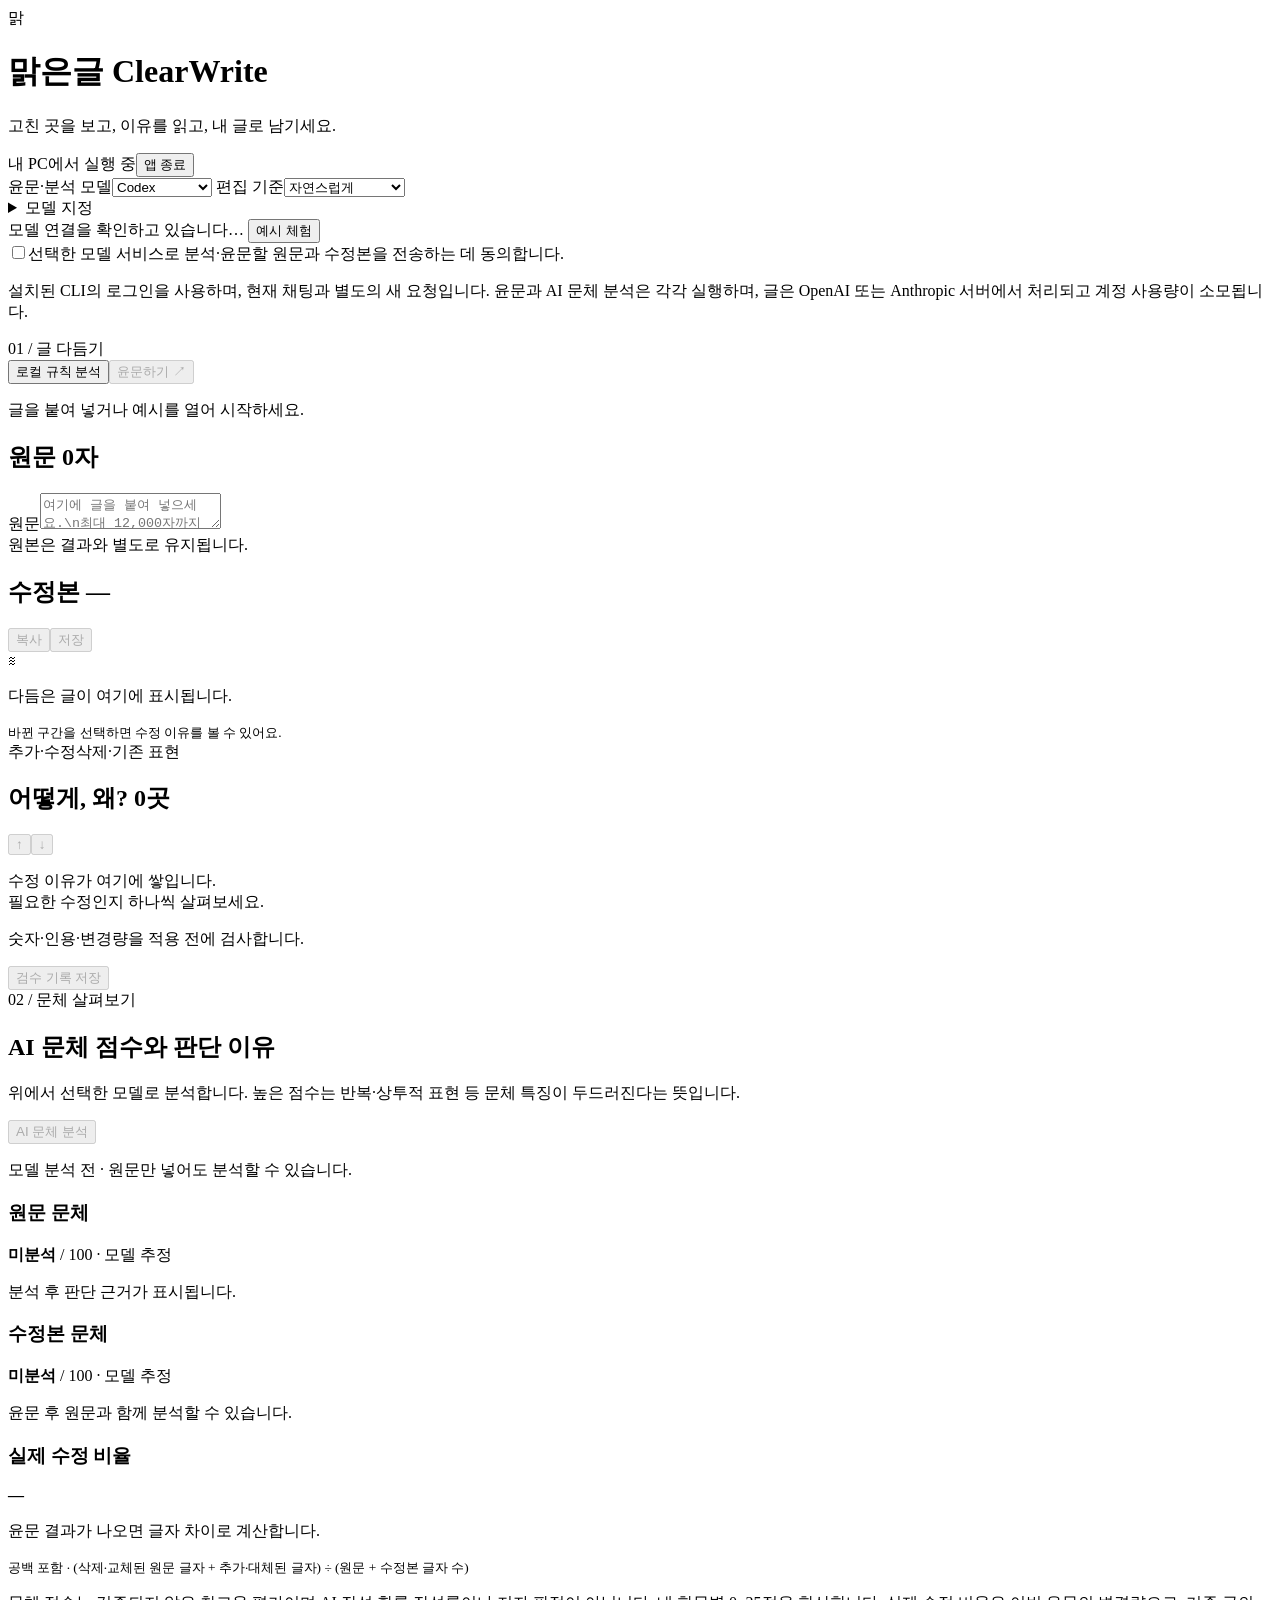
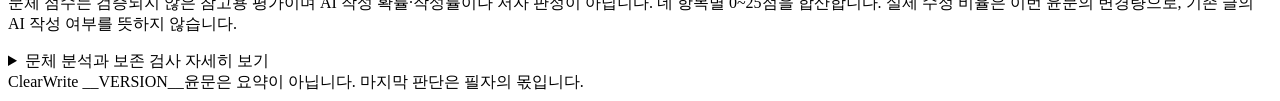
==== src/clearwrite/web/index.html @ 113812fc "Publish ClearWrite 0.3.0 with illustrated Korean and English guides" ====
<!doctype html>
<html lang="ko"><head><meta charset="utf-8"><meta name="viewport" content="width=device-width,initial-scale=1">
<meta name="clearwrite-token" content="__TOKEN__"><title>ClearWrite · 맑은글</title>
<style nonce="__NONCE__">__STYLE__</style></head>
<body><div class="app-shell">
<header class="app-header"><div class="brand"><span class="brand-mark" aria-hidden="true">맑</span><div><h1>맑은글 <span>ClearWrite</span></h1><p>고친 곳을 보고, 이유를 읽고, 내 글로 남기세요.</p></div></div><div class="header-actions"><span class="local-badge">내 PC에서 실행 중</span><button id="shutdown" class="quiet">앱 종료</button></div></header>
<main>
<section class="toolbar" aria-label="윤문 설정">
<label class="field">윤문·분석 모델<select id="backend"><option value="codex">Codex</option><option value="claude">Claude Code</option></select></label>
<label class="field">편집 기준<select id="mode"><option value="personal">자연스럽게</option><option value="publish">필자의 말투 유지</option><option value="technical">기술 문서</option><option value="preserve">원문 보존</option></select></label>
<details class="model-setting"><summary>모델 지정</summary><label class="field">모델 이름 <input id="model" maxlength="120" placeholder="비우면 CLI 기본 모델" aria-label="모델 이름"></label></details>
<span id="connection" class="connection" role="status">모델 연결을 확인하고 있습니다…</span>
<button id="example" class="secondary">예시 체험</button>
</section>
<div id="permission" class="permission"><label class="check"><input id="model-consent" type="checkbox"><span>선택한 모델 서비스로 분석·윤문할 원문과 수정본을 전송하는 데 동의합니다.</span></label><p>설치된 CLI의 로그인을 사용하며, 현재 채팅과 별도의 새 요청입니다. 윤문과 AI 문체 분석은 각각 실행하며, 글은 OpenAI 또는 Anthropic 서버에서 처리되고 계정 사용량이 소모됩니다.</p></div>
<div class="workbar"><div><span class="step-label">01 / 글 다듬기</span><span id="demo-badge" class="demo-badge" hidden>예시 · 저장된 편집안 · 모델 요청 없음</span></div><div class="run-actions"><button id="analyze" class="quiet">로컬 규칙 분석</button><button id="cancel" class="secondary" hidden>요청 취소</button><button id="rewrite" class="primary" disabled>윤문하기 <span aria-hidden="true">↗</span></button></div></div>
<p id="status" class="status" role="status" aria-live="polite">글을 붙여 넣거나 예시를 열어 시작하세요.</p>
<section class="workspace" aria-label="원문과 수정본 비교">
<section class="pane input-pane" aria-labelledby="input-title"><div class="pane-head"><h2 id="input-title">원문 <span id="input-count">0자</span></h2><button id="edit-toggle" class="small quiet" hidden>원문 편집</button></div><label class="sr-only" for="input">원문</label><textarea id="input" maxlength="12000" placeholder="여기에 글을 붙여 넣으세요.\n최대 12,000자까지 다듬을 수 있습니다." spellcheck="false"></textarea><div id="original-diff" class="prose" role="region" aria-label="원문 변경 표시" hidden></div><div class="pane-foot"><span>원본은 결과와 별도로 유지됩니다.</span></div></section>
<section class="pane result-pane" aria-labelledby="result-title"><div class="pane-head"><h2 id="result-title">수정본 <span id="result-count">—</span></h2><div class="inline-actions"><button id="copy" class="small quiet" disabled>복사</button><button id="save-text" class="small quiet" disabled>저장</button></div></div><div id="result" class="prose" role="region" aria-label="수정본"><div class="empty-state"><span class="paper-lines" aria-hidden="true">≋</span><p>다듬은 글이 여기에 표시됩니다.</p><small>바뀐 구간을 선택하면 수정 이유를 볼 수 있어요.</small></div></div><div class="pane-foot legend"><span><i class="swatch added"></i>추가·수정</span><span><i class="swatch removed"></i>삭제·기존 표현</span></div></section>
<aside class="changes-pane" aria-labelledby="changes-title"><div class="pane-head"><h2 id="changes-title">어떻게, 왜? <span id="change-count">0곳</span></h2><div class="inline-actions"><button id="previous-change" class="small quiet arrow" aria-label="이전 수정" disabled>↑</button><button id="next-change" class="small quiet arrow" aria-label="다음 수정" disabled>↓</button></div></div><div id="changes" class="changes-list"><p class="empty-reasons">수정 이유가 여기에 쌓입니다.<br>필요한 수정인지 하나씩 살펴보세요.</p></div></aside>
</section>
<div class="verification-strip"><p id="verification">숫자·인용·변경량을 적용 전에 검사합니다.</p><button id="save-report" class="quiet" disabled title="원문과 수정본이 포함된 JSON을 저장합니다">검수 기록 저장</button></div>
<section class="style-review" aria-labelledby="style-title">
<div class="style-heading"><div><span class="step-label">02 / 문체 살펴보기</span><h2 id="style-title">AI 문체 점수와 판단 이유</h2><p>위에서 선택한 모델로 분석합니다. 높은 점수는 반복·상투적 표현 등 문체 특징이 두드러진다는 뜻입니다.</p></div><button id="style-analyze" class="secondary" disabled>AI 문체 분석</button></div>
<p id="style-status" class="style-status" role="status" aria-live="polite">모델 분석 전 · 원문만 넣어도 분석할 수 있습니다.</p>
<div class="style-metrics">
<article class="style-card" aria-label="원문 문체 평가"><h3>원문 문체</h3><strong id="ai-before">미분석</strong><span class="score-scale"> / 100 · 모델 추정</span><p id="ai-before-detail">분석 후 판단 근거가 표시됩니다.</p><div id="style-before-reasons" class="style-reasons"></div></article>
<article class="style-card" aria-label="수정본 문체 평가"><h3>수정본 문체</h3><strong id="ai-after">미분석</strong><span class="score-scale"> / 100 · 모델 추정</span><p id="ai-after-detail">윤문 후 원문과 함께 분석할 수 있습니다.</p><div id="style-after-reasons" class="style-reasons"></div></article>
<article class="style-card change-metric" aria-label="실제 수정 비율"><h3>실제 수정 비율</h3><strong id="change-rate">—</strong><p id="change-rate-detail">윤문 결과가 나오면 글자 차이로 계산합니다.</p><small>공백 포함 · (삭제·교체된 원문 글자 + 추가·대체된 글자) ÷ (원문 + 수정본 글자 수)</small></article>
</div><p class="style-note">문체 점수는 검증되지 않은 참고용 평가이며 AI 작성 확률·작성률이나 저자 판정이 아닙니다. 네 항목별 0~25점을 합산합니다. 실제 수정 비율은 이번 윤문의 변경량으로, 기존 글의 AI 작성 여부를 뜻하지 않습니다.</p>
</section>
<details class="analysis-details"><summary>문체 분석과 보존 검사 자세히 보기</summary><p id="analysis-summary">문체 분석만 실행하면 모델 요청 없이 로컬 규칙으로 편집 후보를 확인합니다.</p><pre id="details"></pre></details>
</main><footer><span>ClearWrite __VERSION__</span><span>윤문은 요약이 아닙니다. 마지막 판단은 필자의 몫입니다.</span></footer>
</div><script nonce="__NONCE__">__SCRIPT__</script></body></html>
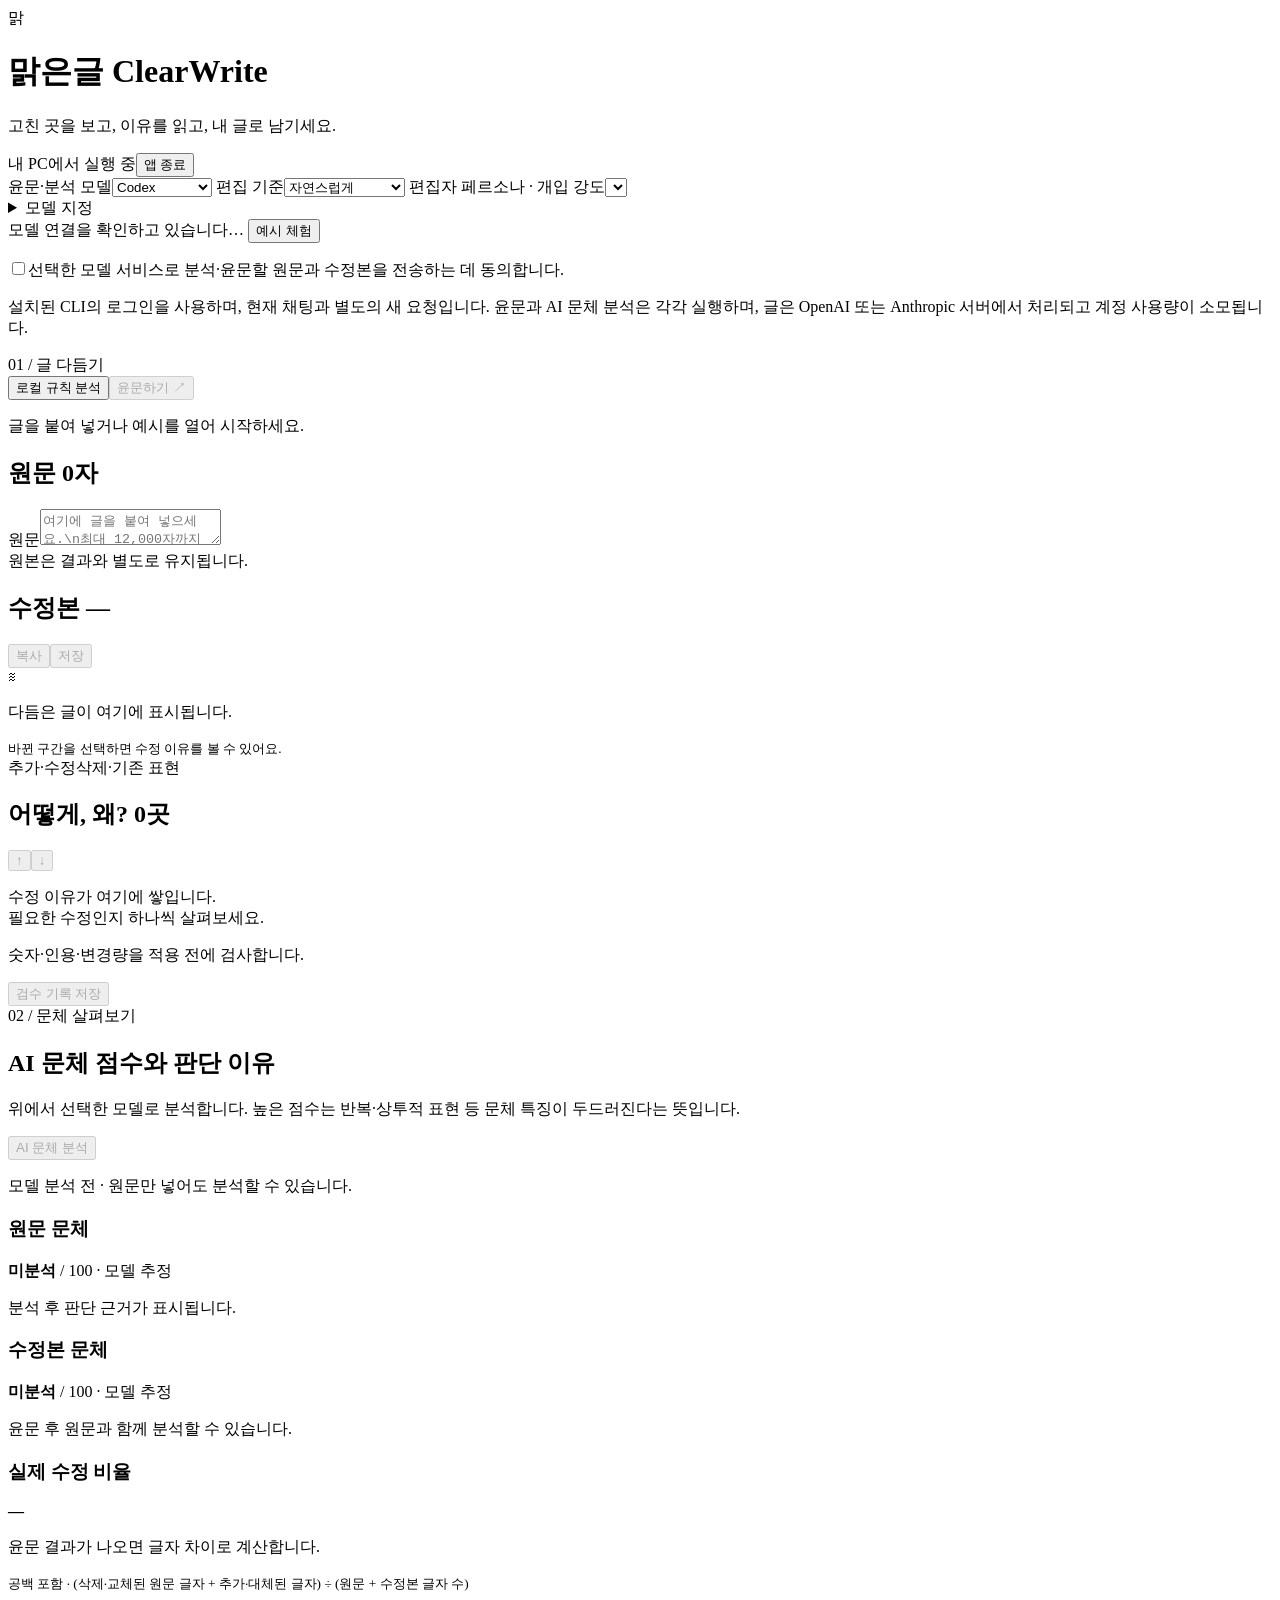
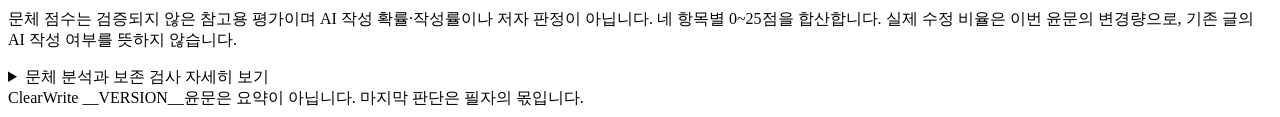
==== commit 75f41bc9: "feat: editor personas for intervention strength; fix Claude backend login Add six editor personas th" ====
--- a/src/clearwrite/web/index.html
+++ b/src/clearwrite/web/index.html
@@ -8,10 +8,12 @@
 <section class="toolbar" aria-label="윤문 설정">
 <label class="field">윤문·분석 모델<select id="backend"><option value="codex">Codex</option><option value="claude">Claude Code</option></select></label>
 <label class="field">편집 기준<select id="mode"><option value="personal">자연스럽게</option><option value="publish">필자의 말투 유지</option><option value="technical">기술 문서</option><option value="preserve">원문 보존</option></select></label>
+<label class="field">편집자 페르소나 · 개입 강도<select id="persona" aria-describedby="persona-summary">__PERSONA_OPTIONS__</select></label>
 <details class="model-setting"><summary>모델 지정</summary><label class="field">모델 이름 <input id="model" maxlength="120" placeholder="비우면 CLI 기본 모델" aria-label="모델 이름"></label></details>
 <span id="connection" class="connection" role="status">모델 연결을 확인하고 있습니다…</span>
 <button id="example" class="secondary">예시 체험</button>
 </section>
+<p id="persona-summary" class="persona-summary" aria-live="polite"></p>
 <div id="permission" class="permission"><label class="check"><input id="model-consent" type="checkbox"><span>선택한 모델 서비스로 분석·윤문할 원문과 수정본을 전송하는 데 동의합니다.</span></label><p>설치된 CLI의 로그인을 사용하며, 현재 채팅과 별도의 새 요청입니다. 윤문과 AI 문체 분석은 각각 실행하며, 글은 OpenAI 또는 Anthropic 서버에서 처리되고 계정 사용량이 소모됩니다.</p></div>
 <div class="workbar"><div><span class="step-label">01 / 글 다듬기</span><span id="demo-badge" class="demo-badge" hidden>예시 · 저장된 편집안 · 모델 요청 없음</span></div><div class="run-actions"><button id="analyze" class="quiet">로컬 규칙 분석</button><button id="cancel" class="secondary" hidden>요청 취소</button><button id="rewrite" class="primary" disabled>윤문하기 <span aria-hidden="true">↗</span></button></div></div>
 <p id="status" class="status" role="status" aria-live="polite">글을 붙여 넣거나 예시를 열어 시작하세요.</p>
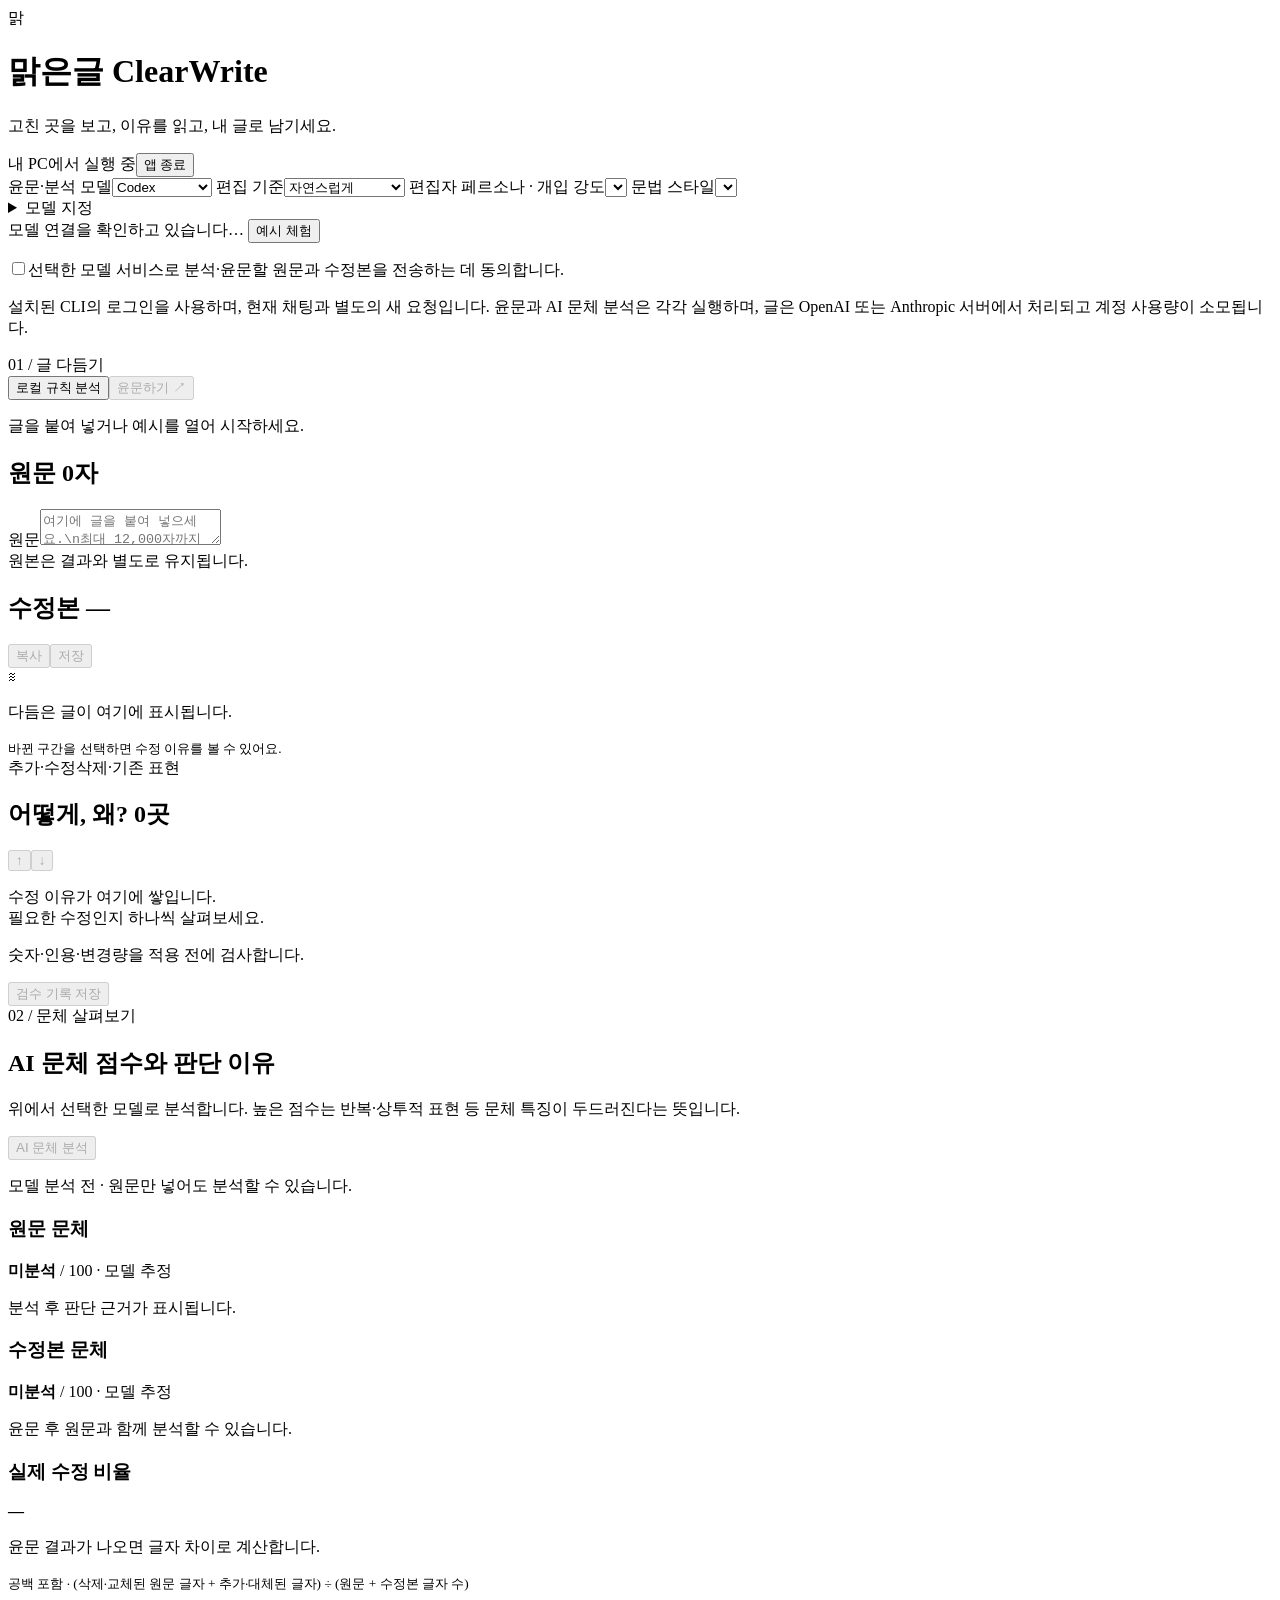
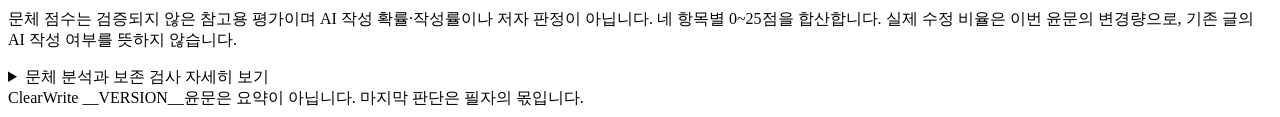
==== commit aba5061c: "feat: grammar styles chosen apart from editor personas Add --style keep|hamnida|haeyo|handa to unify" ====
--- a/src/clearwrite/web/index.html
+++ b/src/clearwrite/web/index.html
@@ -9,6 +9,7 @@
 <label class="field">윤문·분석 모델<select id="backend"><option value="codex">Codex</option><option value="claude">Claude Code</option></select></label>
 <label class="field">편집 기준<select id="mode"><option value="personal">자연스럽게</option><option value="publish">필자의 말투 유지</option><option value="technical">기술 문서</option><option value="preserve">원문 보존</option></select></label>
 <label class="field">편집자 페르소나 · 개입 강도<select id="persona" aria-describedby="persona-summary">__PERSONA_OPTIONS__</select></label>
+<label class="field">문법 스타일<select id="style" aria-describedby="persona-summary">__STYLE_OPTIONS__</select></label>
 <details class="model-setting"><summary>모델 지정</summary><label class="field">모델 이름 <input id="model" maxlength="120" placeholder="비우면 CLI 기본 모델" aria-label="모델 이름"></label></details>
 <span id="connection" class="connection" role="status">모델 연결을 확인하고 있습니다…</span>
 <button id="example" class="secondary">예시 체험</button>
